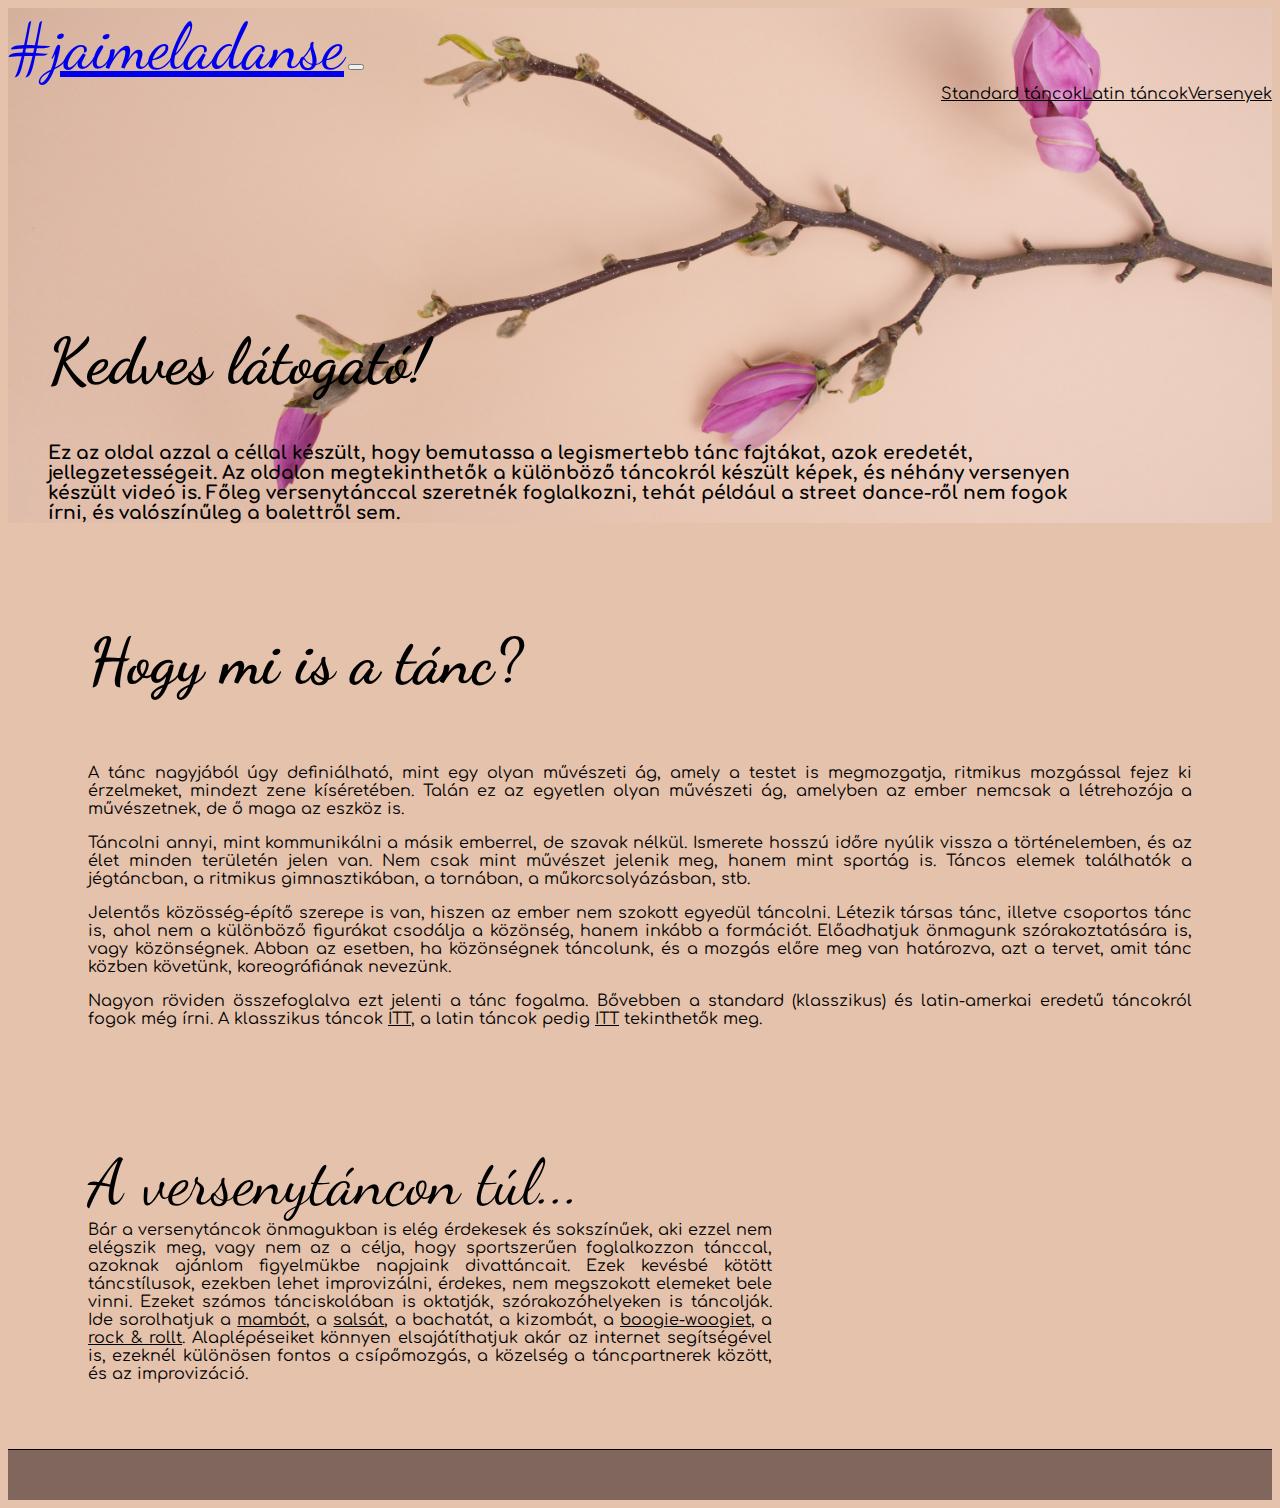
==== index.html @ 82c82e08 "dance upload first" ====
<!DOCTYPE html>
<html>
<head>
	<meta charset="utf-8">
	<title>#táncos</title>
	<link rel="stylesheet" type="text/css" href="style.css">
	<link rel="stylesheet" href="https://stackpath.bootstrapcdn.com/bootstrap/4.1.1/css/bootstrap.min.css" integrity="sha384-WskhaSGFgHYWDcbwN70/dfYBj47jz9qbsMId/iRN3ewGhXQFZCSftd1LZCfmhktB" crossorigin="anonymous">
	<meta name="viewport" content="width=device-width, initial-scale=1, shrink-to-fit=no">
	<link href="https://fonts.googleapis.com/css?family=Dancing+Script" rel="stylesheet">
	<link href="https://fonts.googleapis.com/css?family=Comfortaa" rel="stylesheet">
	<link rel="stylesheet" href="https://use.fontawesome.com/releases/v5.1.0/css/all.css" integrity="sha384-lKuwvrZot6UHsBSfcMvOkWwlCMgc0TaWr+30HWe3a4ltaBwTZhyTEggF5tJv8tbt" crossorigin="anonymous">
</head>
<body style="background-color: #e5c2ac;">
	<header>
		<nav class="navbar navbar-expand-lg navbar-light sticky-top" style="background-color: transparent;">
		  	<a class="navbar-brand written anim" href="index.html">#jaimeladanse</a>
			  	<button class="navbar-toggler" type="button" data-toggle="collapse" data-target="#navbarNavAltMarkup" aria-controls="navbarNavAltMarkup" aria-expanded="false" aria-label="Toggle navigation"><span class="navbar-toggler-icon"></span>
			  	</button>
			  	<div class="collapse navbar-collapse" id="navbarNavAltMarkup">
			    	<div class="container" style="color: #925675;">
				      <a class="nav-item nav-link typed menu" href="standard.html">Standard táncok</a>
				      <a class="nav-item nav-link typed menu" href="latin.html">Latin táncok</a>
				      <a class="nav-item nav-link typed menu" href="versenyek.html">Versenyek</a>
		    		</div>
		  		</div>
		</nav>
		<div class="welcome">
			<h1 class="written">Kedves látogató!</h1>
			<h3 style="font-family:'Comfortaa', cursive;">Ez az oldal azzal a céllal készült, hogy bemutassa a legismertebb tánc fajtákat, azok eredetét, jellegzetességeit. Az oldalon megtekinthetők a különböző táncokról készült képek, és néhány versenyen készült videó is. Főleg versenytánccal szeretnék foglalkozni, tehát például a street dance-ről nem fogok írni, és valószínűleg  a balettről sem.</h3>
		</div>
	</header>
	<div class="intro"> <!--Táncról-->
		<h3 class="written">Hogy mi is a tánc?</h3>
		<p>A tánc nagyjából úgy definiálható, mint egy olyan művészeti ág, amely a testet is megmozgatja, ritmikus mozgással fejez ki érzelmeket, mindezt zene kíséretében. Talán ez az egyetlen olyan művészeti ág, amelyben az ember nemcsak a létrehozója a művészetnek, de ő maga az eszköz is.</p>
		<p>Táncolni annyi, mint kommunikálni a másik emberrel, de szavak nélkül. Ismerete hosszú időre nyúlik vissza a történelemben, és az élet minden területén jelen van. Nem csak mint művészet jelenik meg, hanem mint sportág is. Táncos elemek találhatók a jégtáncban, a ritmikus gimnasztikában, a tornában, a műkorcsolyázásban, stb.</p>
		<p>Jelentős közösség-építő szerepe is van, hiszen az ember nem szokott egyedül táncolni. Létezik társas tánc, illetve csoportos tánc is, ahol nem a különböző figurákat csodálja a közönség, hanem inkább a formációt. Előadhatjuk önmagunk szórakoztatására is, vagy közönségnek. Abban az esetben, ha közönségnek táncolunk, és a mozgás előre meg van határozva, azt a tervet, amit tánc közben követünk, koreográfiának nevezünk.</p>
		<p>Nagyon röviden összefoglalva ezt jelenti a tánc fogalma. Bővebben a standard (klasszikus) és latin-amerkai eredetű táncokról fogok még írni. A klasszikus táncok <a href="standard.html" target="_blank" class="typed">ITT</a>, a latin táncok pedig <a href="latin.html" target="_blank" class="typed">ITT</a> tekinthetők meg.</p>
	</div>
	<div class="divat"> <!--Divattáncok-->
			<p class="justify"><span class="written">A versenytáncon túl...</span><br>Bár a versenytáncok önmagukban is elég érdekesek és sokszínűek, aki ezzel nem elégszik meg, vagy nem az a célja, hogy sportszerűen foglalkozzon tánccal, azoknak ajánlom figyelmükbe napjaink divattáncait. Ezek kevésbé kötött táncstílusok, ezekben lehet improvizálni, érdekes, nem megszokott elemeket bele vinni.
			Ezeket számos tánciskolában is oktatják, szórakozóhelyeken is táncolják. Ide sorolhatjuk a <a href="http://www.newyork.hu/tanctortenet/mambo" target="_blank" class="typed">mambót</a>, a <a href="http://www.newyork.hu/tanctortenet/salsa" target="_blank" class="typed">salsát</a>, a bachatát, a kizombát, a <a href="http://www.newyork.hu/tanctortenet/boogie" target="_blank" class="typed">boogie-woogiet</a>, a <a href="http://www.newyork.hu/tanctortenet/rock_and_roll" target="_blank" class="typed">rock & rollt</a>.
			Alaplépéseiket könnyen elsajátíthatjuk akár az internet segítségével is, ezeknél különösen fontos a csípőmozgás, a közelség a táncpartnerek között, és az improvizáció.<br></p>
			<!--Videó-->
			<div class="video">
				<iframe width="400" height="250" src="https://www.youtube.com/embed/F5zCGgZMaWQ" frameborder="0" allow="autoplay; encrypted-media" allowfullscreen></iframe>
		</div>
	</div>
	<script src="https://code.jquery.com/jquery-3.3.1.slim.min.js" integrity="sha384-q8i/X+965DzO0rT7abK41JStQIAqVgRVzpbzo5smXKp4YfRvH+8abtTE1Pi6jizo" crossorigin="anonymous"></script>
	<script src="https://cdnjs.cloudflare.com/ajax/libs/popper.js/1.14.3/umd/popper.min.js" integrity="sha384-ZMP7rVo3mIykV+2+9J3UJ46jBk0WLaUAdn689aCwoqbBJiSnjAK/l8WvCWPIPm49" crossorigin="anonymous"></script>
	<script src="https://stackpath.bootstrapcdn.com/bootstrap/4.1.1/js/bootstrap.min.js" integrity="sha384-smHYKdLADwkXOn1EmN1qk/HfnUcbVRZyYmZ4qpPea6sjB/pTJ0euyQp0Mk8ck+5T" crossorigin="anonymous"></script>
</body>
<footer style="background-color: #81665d;">
	<div class="lablec">
		<a href="https://www.facebook.com/bmaria18" target="_blank"><i class="fab fa-facebook-square icon"></i></a>
		<a href="https://www.instagram.com/jaimeladanse/" target="_blank"><i class="fab fa-instagram icon"></i></a>
		<a href="https://www.linkedin.com/in/mariaburany/" target="_blank"><i class="fab fa-linkedin icon"></i></a>
		<a href="https://github.com/mariaburany" target="_blank"><i class="fab fa-github-square icon"></i></a>
		<a href="https://twitter.com/j_aimeladanse" target="_blank"><i class="fab fa-twitter-square icon"></i></a>
	</div>
</footer>
</html>
---- style.css ----
header {
	background-image: url("header.jpg");
	background-position: center;
	background-size: cover;
	height: 100%;
}

.anim {
	transition: all 1s;
}

.anim:hover {
	transform: scale(1.5);
}

.typed, p {
	color: black;
	font-family: 'Comfortaa', cursive;
	
}

.container {
	display: flex;
	justify-content: flex-end;
}

.written {
	font-family: 'Dancing Script', cursive;
	font-size: 4em;
}

.welcome {
	margin: 220px 200px 80px 40px;
}

.intro {
	margin: 100px 80px 50px 80px;
	text-align: justify;
}

.divat {
	margin: 100px 80px 50px 80px;
	display: flex;
	text-align: justify;
}

.justify {
	text-align: justify;
	margin-right: 20px;
}

}
.video {
	display: flex;
	flex:wrap;
	justify-content: center;
}

.lablec {
	display: flex;
	flex:wrap;
	justify-content: center;
	clear:both;
	height: 50px;
	border-top: solid 1px;
}

.typed:hover {
	color: black;
	background-color: #d066b0;
	text-decoration: none;
}

.picture {
	display: flex;
	flex: wrap;
	justify-content: center;
}

.menu:hover {
	background-color: #d066b0;
	color:black;
}

img {
	margin: 10px;
}

.icon {
	font-size: 40px;
	color: black;
	margin:5px 10px 0px 10px;
	transition: all 0.5s;
}

.icon:hover {
	color: #d066b0;
	transform: scale(1.1);
}

.standard {
	margin:50px 50px 50px 40px;
}

.danceicon {
	display: flex;
	justify-content: center;
}

.lv {
	margin: 55px 400px 110px 40px;
}
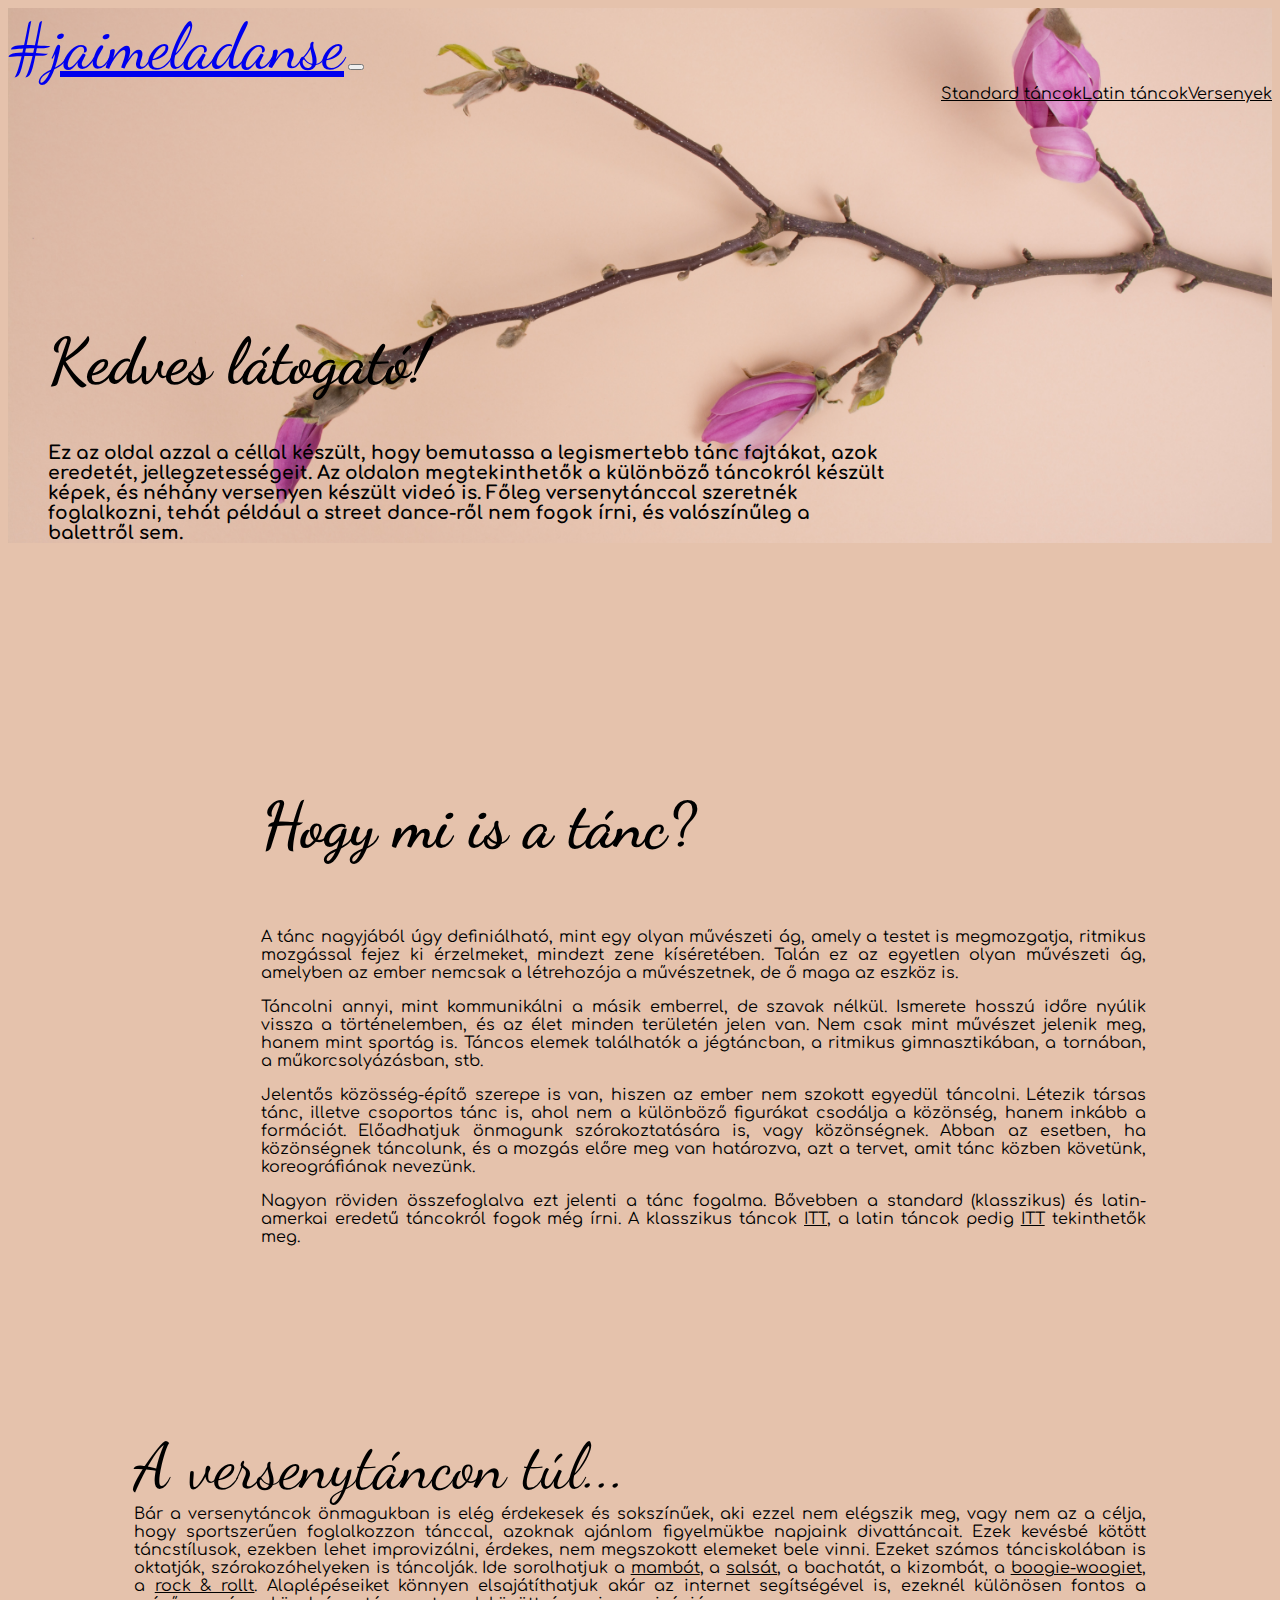
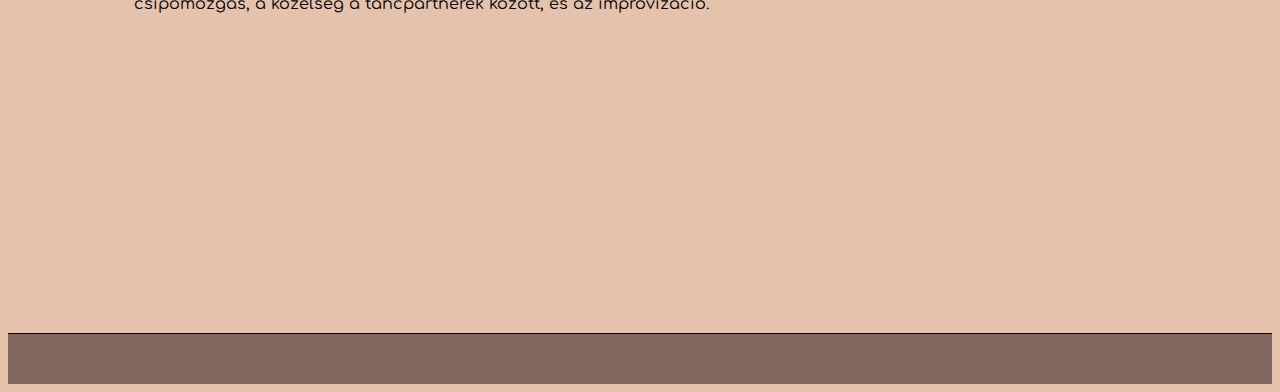
==== commit 4a8f6a77: "reszponziv" ====
--- a/index.html
+++ b/index.html
@@ -12,7 +12,7 @@
 </head>
 <body style="background-color: #e5c2ac;">
 	<header>
-		<nav class="navbar navbar-expand-lg navbar-light sticky-top" style="background-color: transparent;">
+		<nav class="navbar navbar-expand-lg navbar-light sticky-top col-10" style="background-color: transparent;">
 		  	<a class="navbar-brand written anim" href="index.html">#jaimeladanse</a>
 			  	<button class="navbar-toggler" type="button" data-toggle="collapse" data-target="#navbarNavAltMarkup" aria-controls="navbarNavAltMarkup" aria-expanded="false" aria-label="Toggle navigation"><span class="navbar-toggler-icon"></span>
 			  	</button>
@@ -24,32 +24,34 @@
 		    		</div>
 		  		</div>
 		</nav>
-		<div class="welcome">
+		<div class="welcome col-10">
 			<h1 class="written">Kedves látogató!</h1>
 			<h3 style="font-family:'Comfortaa', cursive;">Ez az oldal azzal a céllal készült, hogy bemutassa a legismertebb tánc fajtákat, azok eredetét, jellegzetességeit. Az oldalon megtekinthetők a különböző táncokról készült képek, és néhány versenyen készült videó is. Főleg versenytánccal szeretnék foglalkozni, tehát például a street dance-ről nem fogok írni, és valószínűleg  a balettről sem.</h3>
 		</div>
 	</header>
-	<div class="intro"> <!--Táncról-->
+	<div class="intro col-10"> <!--Táncról-->
 		<h3 class="written">Hogy mi is a tánc?</h3>
 		<p>A tánc nagyjából úgy definiálható, mint egy olyan művészeti ág, amely a testet is megmozgatja, ritmikus mozgással fejez ki érzelmeket, mindezt zene kíséretében. Talán ez az egyetlen olyan művészeti ág, amelyben az ember nemcsak a létrehozója a művészetnek, de ő maga az eszköz is.</p>
 		<p>Táncolni annyi, mint kommunikálni a másik emberrel, de szavak nélkül. Ismerete hosszú időre nyúlik vissza a történelemben, és az élet minden területén jelen van. Nem csak mint művészet jelenik meg, hanem mint sportág is. Táncos elemek találhatók a jégtáncban, a ritmikus gimnasztikában, a tornában, a műkorcsolyázásban, stb.</p>
 		<p>Jelentős közösség-építő szerepe is van, hiszen az ember nem szokott egyedül táncolni. Létezik társas tánc, illetve csoportos tánc is, ahol nem a különböző figurákat csodálja a közönség, hanem inkább a formációt. Előadhatjuk önmagunk szórakoztatására is, vagy közönségnek. Abban az esetben, ha közönségnek táncolunk, és a mozgás előre meg van határozva, azt a tervet, amit tánc közben követünk, koreográfiának nevezünk.</p>
 		<p>Nagyon röviden összefoglalva ezt jelenti a tánc fogalma. Bővebben a standard (klasszikus) és latin-amerkai eredetű táncokról fogok még írni. A klasszikus táncok <a href="standard.html" target="_blank" class="typed">ITT</a>, a latin táncok pedig <a href="latin.html" target="_blank" class="typed">ITT</a> tekinthetők meg.</p>
 	</div>
-	<div class="divat"> <!--Divattáncok-->
+	<div class="divat container col-10"> <!--Divattáncok-->
+		<div class="row">
 			<p class="justify"><span class="written">A versenytáncon túl...</span><br>Bár a versenytáncok önmagukban is elég érdekesek és sokszínűek, aki ezzel nem elégszik meg, vagy nem az a célja, hogy sportszerűen foglalkozzon tánccal, azoknak ajánlom figyelmükbe napjaink divattáncait. Ezek kevésbé kötött táncstílusok, ezekben lehet improvizálni, érdekes, nem megszokott elemeket bele vinni.
 			Ezeket számos tánciskolában is oktatják, szórakozóhelyeken is táncolják. Ide sorolhatjuk a <a href="http://www.newyork.hu/tanctortenet/mambo" target="_blank" class="typed">mambót</a>, a <a href="http://www.newyork.hu/tanctortenet/salsa" target="_blank" class="typed">salsát</a>, a bachatát, a kizombát, a <a href="http://www.newyork.hu/tanctortenet/boogie" target="_blank" class="typed">boogie-woogiet</a>, a <a href="http://www.newyork.hu/tanctortenet/rock_and_roll" target="_blank" class="typed">rock & rollt</a>.
 			Alaplépéseiket könnyen elsajátíthatjuk akár az internet segítségével is, ezeknél különösen fontos a csípőmozgás, a közelség a táncpartnerek között, és az improvizáció.<br></p>
 			<!--Videó-->
 			<div class="video">
-				<iframe width="400" height="250" src="https://www.youtube.com/embed/F5zCGgZMaWQ" frameborder="0" allow="autoplay; encrypted-media" allowfullscreen></iframe>
+				<iframe class="col-10" width="400" height="250" src="https://www.youtube.com/embed/F5zCGgZMaWQ" frameborder="0" allow="autoplay; encrypted-media" allowfullscreen></iframe>
+			</div>
 		</div>
 	</div>
 	<script src="https://code.jquery.com/jquery-3.3.1.slim.min.js" integrity="sha384-q8i/X+965DzO0rT7abK41JStQIAqVgRVzpbzo5smXKp4YfRvH+8abtTE1Pi6jizo" crossorigin="anonymous"></script>
 	<script src="https://cdnjs.cloudflare.com/ajax/libs/popper.js/1.14.3/umd/popper.min.js" integrity="sha384-ZMP7rVo3mIykV+2+9J3UJ46jBk0WLaUAdn689aCwoqbBJiSnjAK/l8WvCWPIPm49" crossorigin="anonymous"></script>
 	<script src="https://stackpath.bootstrapcdn.com/bootstrap/4.1.1/js/bootstrap.min.js" integrity="sha384-smHYKdLADwkXOn1EmN1qk/HfnUcbVRZyYmZ4qpPea6sjB/pTJ0euyQp0Mk8ck+5T" crossorigin="anonymous"></script>
 </body>
-<footer style="background-color: #81665d;">
+<footer style="background-color: #81665d;" class="col-12">
 	<div class="lablec">
 		<a href="https://www.facebook.com/bmaria18" target="_blank"><i class="fab fa-facebook-square icon"></i></a>
 		<a href="https://www.instagram.com/jaimeladanse/" target="_blank"><i class="fab fa-instagram icon"></i></a>
--- a/style.css
+++ b/style.css
@@ -1,3 +1,4 @@
+.container-fluid {}
 header {
 	background-image: url("header.jpg");
 	background-position: center;
@@ -30,23 +31,25 @@
 }
 
 .welcome {
-	margin: 220px 200px 80px 40px;
+	margin: 220px 10% 80px 40px;
+	padding-right: 20%;
 }
 
 .intro {
-	margin: 100px 80px 50px 80px;
+	padding: 100px 10% 50px 10%;
+	margin-left: 10%;
 	text-align: justify;
 }
 
 .divat {
-	margin: 100px 80px 50px 80px;
+	padding: 100px 10% 50px 10%;
 	display: flex;
 	text-align: justify;
+
 }
 
 .justify {
 	text-align: justify;
-	margin-right: 20px;
 }
 
 }
@@ -54,6 +57,8 @@
 	display: flex;
 	flex:wrap;
 	justify-content: center;
+	margin-left: 10%; 
+	padding-left: 10%;
 }
 
 .lablec {
@@ -83,7 +88,7 @@
 }
 
 img {
-	margin: 10px;
+	padding: 10px;
 }
 
 .icon {
@@ -99,7 +104,8 @@
 }
 
 .standard {
-	margin:50px 50px 50px 40px;
+	padding:50px 10% 50px 10%;
+	margin-left:10%;
 }
 
 .danceicon {
@@ -108,5 +114,6 @@
 }
 
 .lv {
-	margin: 55px 400px 110px 40px;
+	padding: 55px 400px 110px 40px;
+	margin-left: 10%;
 }